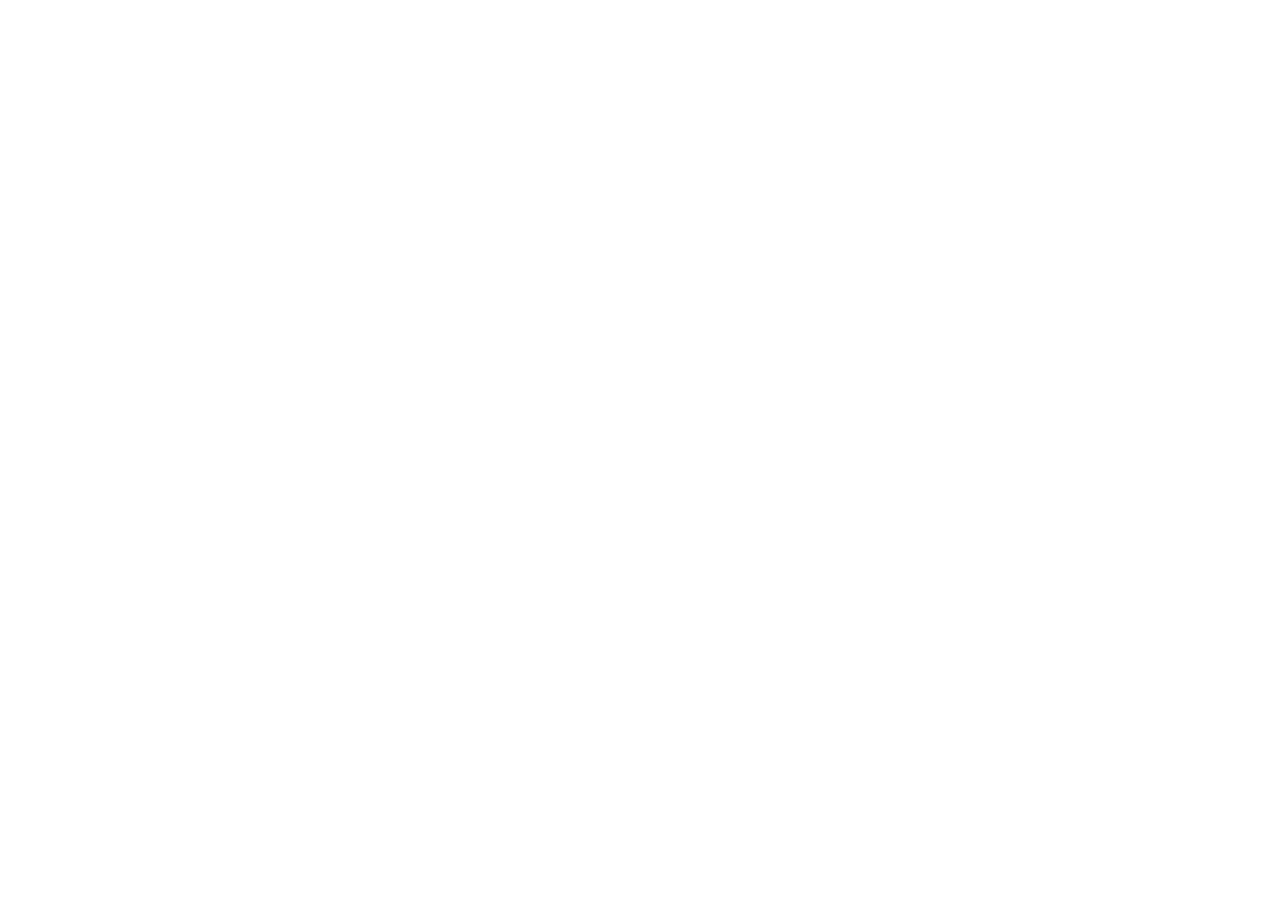
==== index.html @ d157e7a9 "linked the css script pages to html" ====
<!DOCTYPE html>
<html lang="en">
<head>
    <meta charset="UTF-8">
    <meta name="viewport" content="width=device-width, initial-scale=1.0">
    <title>Document</title>
    <link rel="stylesheet" href="style.css">
    <script src="script.js"></script>
</head>
<body>
    
</body>
</html>
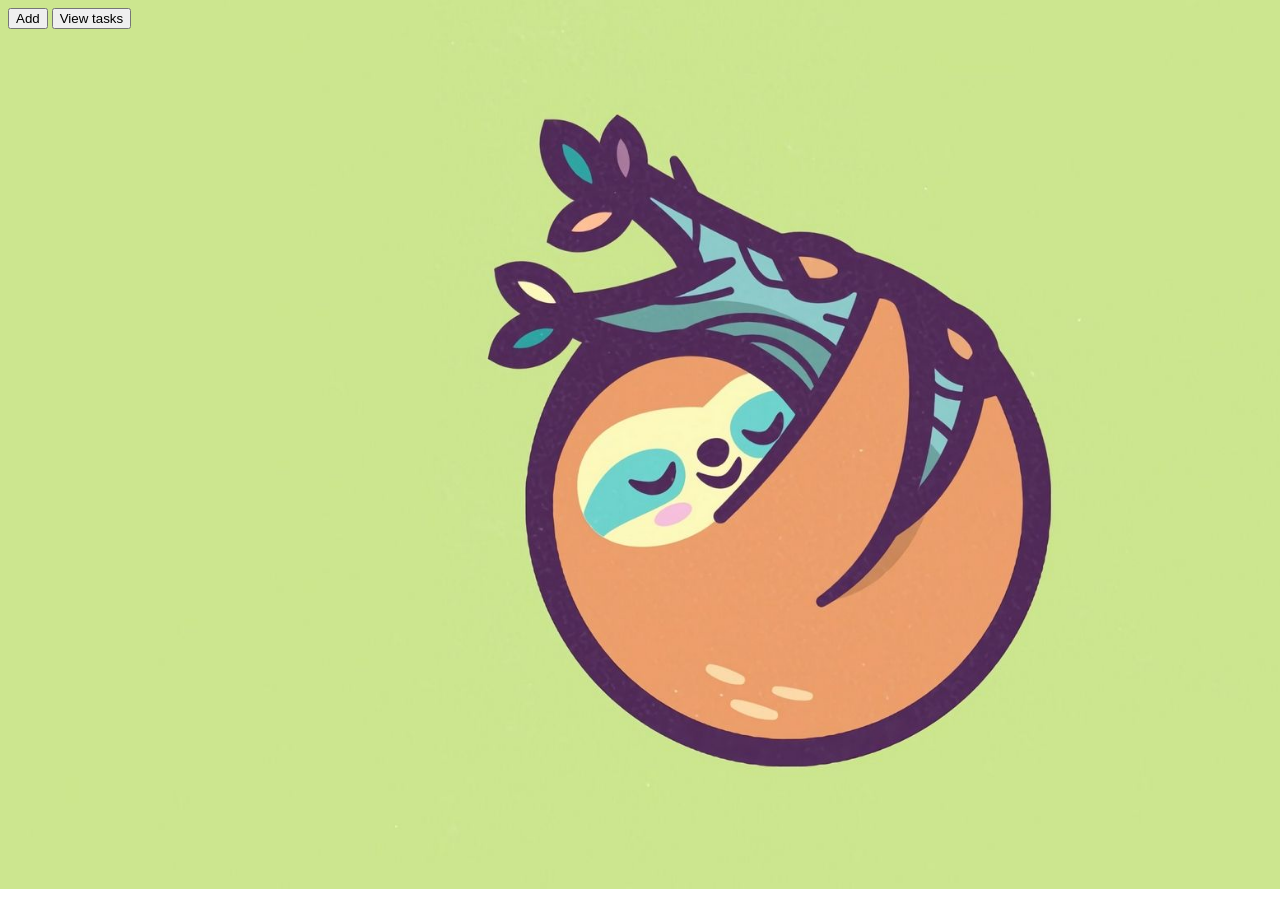
==== commit 29e40bf4: "Added a background images" ====
--- a/index.html
+++ b/index.html
@@ -8,6 +8,7 @@
     <script src="script.js"></script>
 </head>
 <body>
-    
+    <button>Add</button>
+    <button>View tasks</button>
 </body>
 </html>
--- a/style.css
+++ b/style.css
@@ -0,0 +1,6 @@
+body {
+    background-image: url("wp8343520-sloth-cartoon-wallpapers.jpg");
+    background-size:cover;
+    background-repeat: no-repeat;
+    height: 97vh;
+}
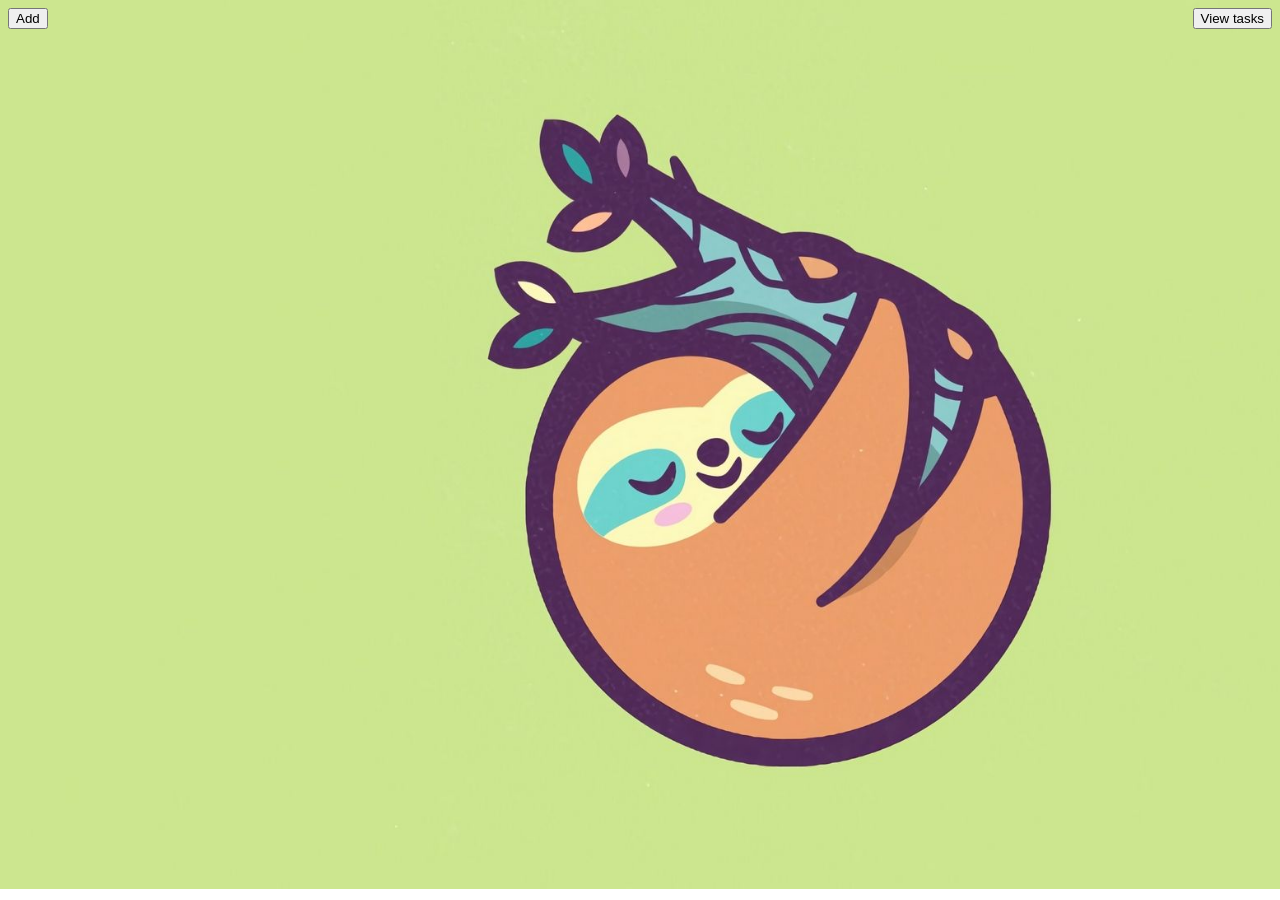
==== commit b18b970f: "buttons apart" ====
--- a/index.html
+++ b/index.html
@@ -8,7 +8,9 @@
     <script src="script.js"></script>
 </head>
 <body>
-    <button>Add</button>
-    <button>View tasks</button>
+    <div class="btn-header" id="btn-hd">
+        <button>Add</button>
+        <button>View tasks</button>
+    </div>
 </body>
 </html>
--- a/style.css
+++ b/style.css
@@ -3,4 +3,10 @@
     background-size:cover;
     background-repeat: no-repeat;
     height: 97vh;
+}
+
+.btn-header {
+    display:flex;
+    justify-content: space-between;
+
 }
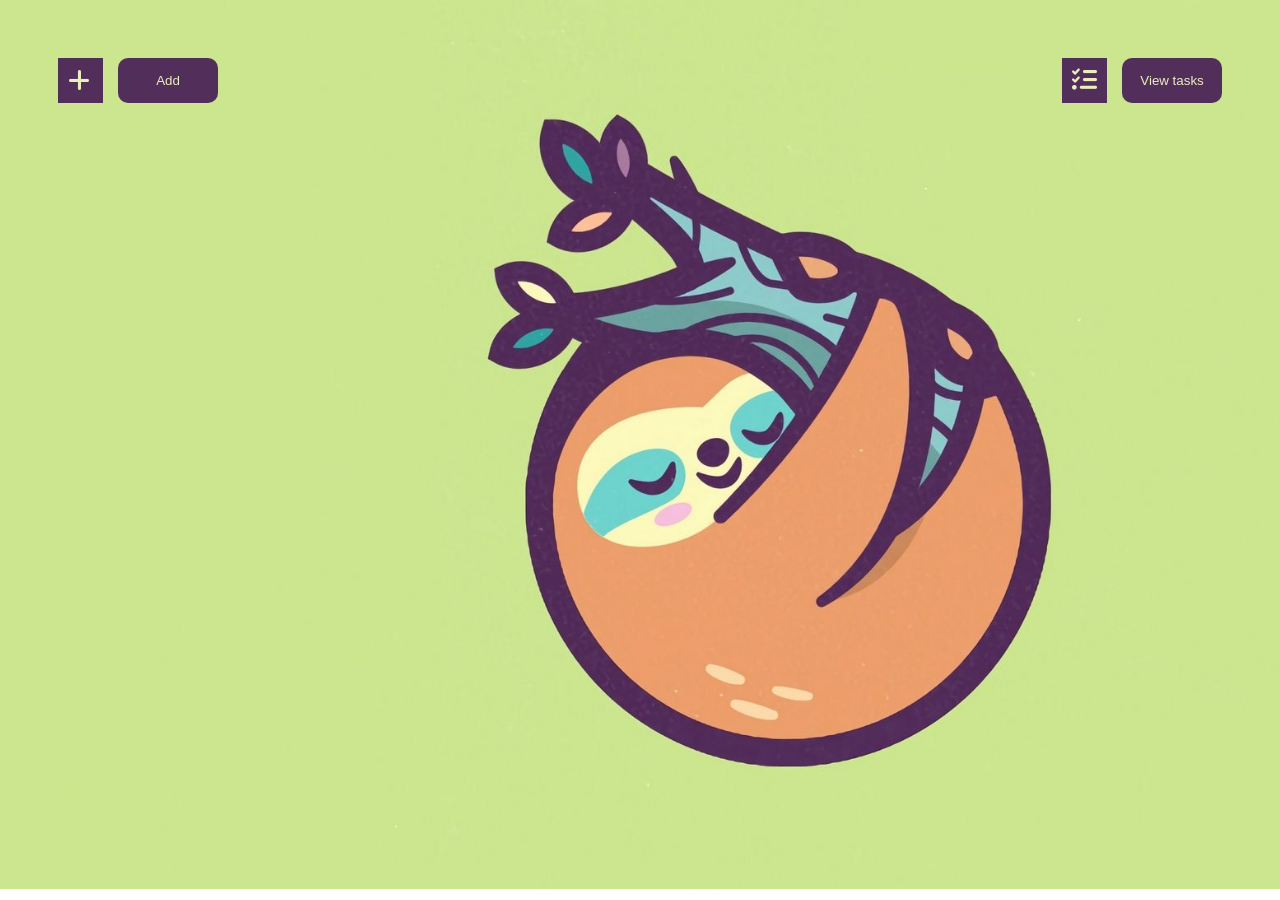
==== commit fe5c8efe: "added links" ====
--- a/index.html
+++ b/index.html
@@ -3,14 +3,20 @@
 <head>
     <meta charset="UTF-8">
     <meta name="viewport" content="width=device-width, initial-scale=1.0">
-    <title>Document</title>
+    <link rel="stylesheet" href="https://cdnjs.cloudflare.com/ajax/libs/font-awesome/6.4.0/css/all.min.css">
     <link rel="stylesheet" href="style.css">
     <script src="script.js"></script>
 </head>
 <body>
     <div class="btn-header" id="btn-hd">
-        <button>Add</button>
-        <button>View tasks</button>
+        <div class="add">
+            <i class="fa-solid fa-plus"></i> 
+            <a><button>Add</button></a>
+        </div>
+        <div class="view">
+            <i class="fa-solid fa-list-check"></i> 
+            <a><button>View tasks</button></a>
+        </div>
     </div>
 </body>
 </html>
--- a/style.css
+++ b/style.css
@@ -8,5 +8,32 @@
 .btn-header {
     display:flex;
     justify-content: space-between;
+    padding: 50px;
+}
 
-}+.add, 
+.view {
+    display: flex;
+    gap: 15px;
+
+    justify-content: center;
+}
+
+.btn-header button {
+    padding: 15px;
+    width:100px;
+    border:none;
+    border-radius: 10px;
+
+    background-color: #522e5b ;
+    color: #ebedbd;
+}
+
+i {
+    font-size: 25px;
+    padding:10px;
+    background-color: #522e5b;
+    width: 25px;
+    height: 25px;
+    color: #ebedbd;
+}
